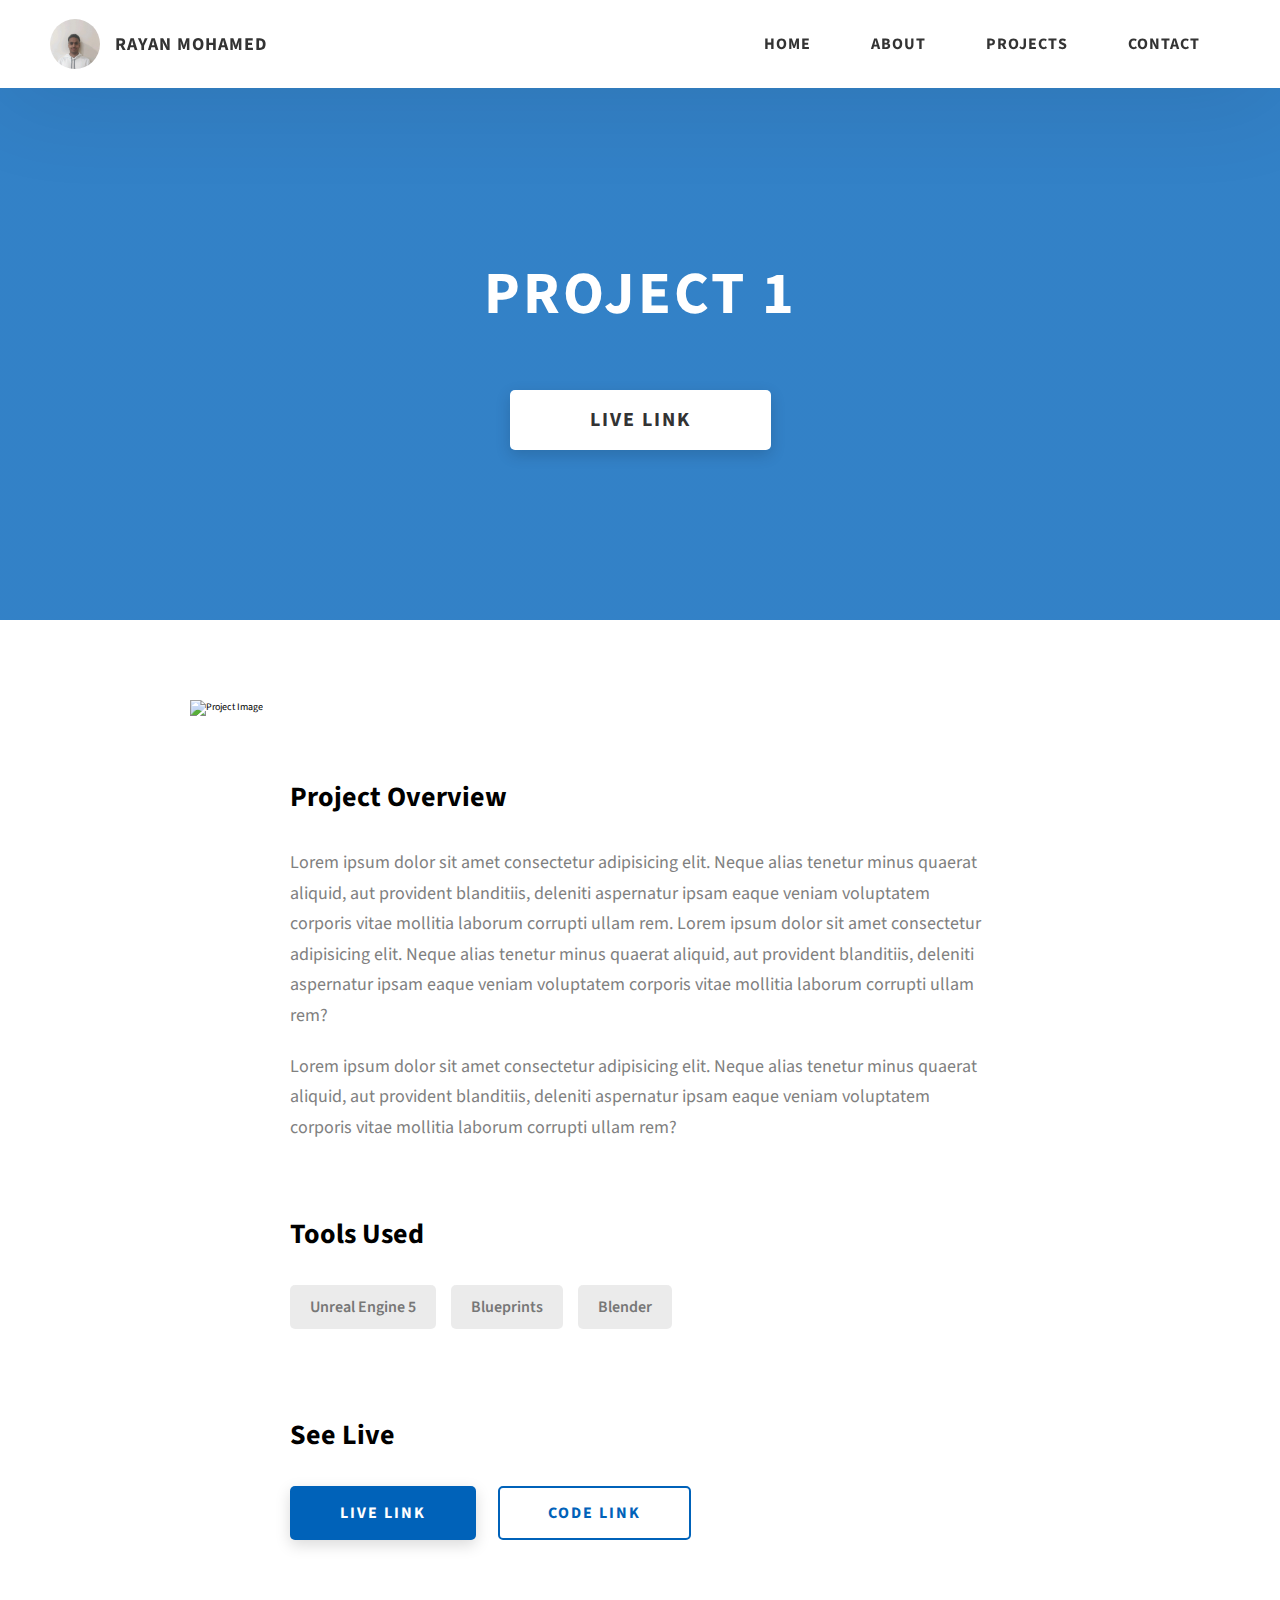
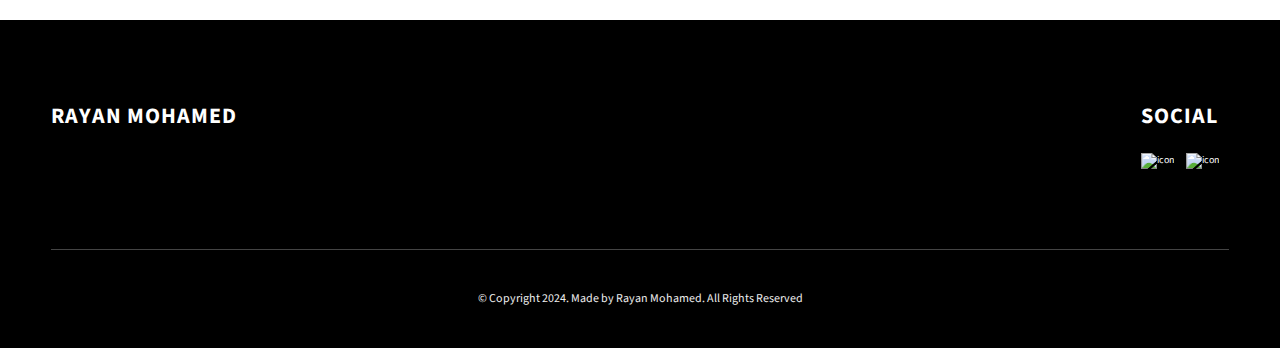
==== project-1.html @ 9d0448e4 "Updating Projects" ====
<!DOCTYPE html>
<html lang="en">
  <head>
    <meta charset="UTF-8" />
    <meta name="viewport" content="width=device-width, initial-scale=1.0" />
    <meta http-equiv="X-UA-Compatible" content="ie=edge" />
    <title>Project 1</title>
    <meta name="description" content="Case study page of Project" />

    <link rel="stylesheet" href="css/style.css" />

    <link rel="preconnect" href="https://fonts.googleapis.com" />
    <link rel="preconnect" href="https://fonts.gstatic.com" crossorigin />
    <link
      href="https://fonts.googleapis.com/css2?family=Source+Sans+Pro:wght@400;600;700;900&display=swap"
      rel="stylesheet"
    />
  </head>
  <body>
    <header class="header">
      <div class="header__content">
        <div class="header__logo-container">
          <div class="header__logo-img-cont">
            <img
              src="./assets/jpeg/pfp.jfif"
              alt="Ram Maheshwari Logo Image"
              class="header__logo-img"
            />
          </div>
          <span class="header__logo-sub">Rayan Mohamed</span>
        </div>
        <div class="header__main">
          <ul class="header__links">
            <li class="header__link-wrapper">
              <a href="./index.html" class="header__link"> Home </a>
            </li>
            <li class="header__link-wrapper">
              <a href="./index.html#about" class="header__link">About </a>
            </li>
            <li class="header__link-wrapper">
              <a href="./index.html#projects" class="header__link">
                Projects
              </a>
            </li>
            <li class="header__link-wrapper">
              <a href="./index.html#contact" class="header__link"> Contact </a>
            </li>
          </ul>
          <div class="header__main-ham-menu-cont">
            <img
              src="./assets/svg/ham-menu.svg"
              alt="hamburger menu"
              class="header__main-ham-menu"
            />
            <img
              src="./assets/svg/ham-menu-close.svg"
              alt="hamburger menu close"
              class="header__main-ham-menu-close d-none"
            />
          </div>
        </div>
      </div>
      <div class="header__sm-menu">
        <div class="header__sm-menu-content">
          <ul class="header__sm-menu-links">
            <li class="header__sm-menu-link">
              <a href="./index.html"> Home </a>
            </li>

            <li class="header__sm-menu-link">
              <a href="./index.html#about"> About </a>
            </li>

            <li class="header__sm-menu-link">
              <a href="./index.html#projects"> Projects </a>
            </li>

            <li class="header__sm-menu-link">
              <a href="./index.html#contact"> Contact </a>
            </li>
          </ul>
        </div>
      </div>
    </header>
    <section class="project-cs-hero">
      <div class="project-cs-hero__content">
        <h1 class="heading-primary">Project 1</h1>
        <div class="project-cs-hero__cta">
          <a href="#" class="btn btn--bg" target="_blank">Live Link</a>
        </div>
      </div>
    </section>
    <section class="project-details">
      <div class="main-container">
        <div class="project-details__content">
          <div class="project-details__showcase-img-cont">
            <img
              src="./assets/jpeg/project-mockup-example.jpeg"
              alt="Project Image"
              class="project-details__showcase-img"
            />
          </div>
          <div class="project-details__content-main">
            <div class="project-details__desc">
              <h3 class="project-details__content-title">Project Overview</h3>
              <p class="project-details__desc-para">
                Lorem ipsum dolor sit amet consectetur adipisicing elit. Neque
                alias tenetur minus quaerat aliquid, aut provident blanditiis,
                deleniti aspernatur ipsam eaque veniam voluptatem corporis vitae
                mollitia laborum corrupti ullam rem. Lorem ipsum dolor sit amet
                consectetur adipisicing elit. Neque alias tenetur minus quaerat
                aliquid, aut provident blanditiis, deleniti aspernatur ipsam
                eaque veniam voluptatem corporis vitae mollitia laborum corrupti
                ullam rem?
              </p>
              <p class="project-details__desc-para">
                Lorem ipsum dolor sit amet consectetur adipisicing elit. Neque
                alias tenetur minus quaerat aliquid, aut provident blanditiis,
                deleniti aspernatur ipsam eaque veniam voluptatem corporis vitae
                mollitia laborum corrupti ullam rem?
              </p>
            </div>
            <div class="project-details__tools-used">
              <h3 class="project-details__content-title">Tools Used</h3>
              <div class="skills">
                <div class="skills__skill">Unreal Engine 5</div>
                <div class="skills__skill">Blueprints</div>
                <div class="skills__skill">Blender</div>
              </div>
            </div>
            <div class="project-details__links">
              <h3 class="project-details__content-title">See Live</h3>
              <a
                href="#"
                class="btn btn--med btn--theme project-details__links-btn"
                target="_blank"
                >Live Link</a
              >
              <a
                href="#"
                class="btn btn--med btn--theme-inv project-details__links-btn"
                target="_blank"
                >Code Link</a
              >
            </div>
          </div>
        </div>
      </div>
    </section>
    <footer class="main-footer">
      <div class="main-container">
        <div class="main-footer__upper">
          <div class="main-footer__row main-footer__row-1">
            <h2 class="heading heading-sm main-footer__heading-sm">
              <span>Social</span>
            </h2>
            <div class="main-footer__social-cont">
              <a target="_blank" rel="noreferrer" href="#">
                <img
                  class="main-footer__icon"
                  src="./assets/png/linkedin-ico.png"
                  alt="icon"
                  onclick="location.href='https://www.linkedin.com/in/rayan-mohamed-969b9b220'"
                />
              </a>
              <a target="_blank" rel="noreferrer" href="#">
                <img
                  class="main-footer__icon"
                  src="./assets/png/github-ico.png"
                  alt="icon"
                  onclick="location.href='https://www.github.com/RM567'"
                />
              </a>
            </div>
          </div>
          <div class="main-footer__row main-footer__row-2">
            <h4 class="heading heading-sm text-lt">Rayan Mohamed</h4>
          </div>
        </div>

        <div class="main-footer__lower">
          &copy; Copyright 2024. Made by Rayan Mohamed. All Rights Reserved
        </div>
      </div>
    </footer>
    <script src="./index.js"></script>
  </body>
</html>
---- css/style.css ----
/*
0 - 600px:      Phone
600 - 900px:    Tablet portrait
900 - 1200px:   Tablet landscape
[1200 - 1800] is where our normal styles apply
1800px + :      Big desktop
$breakpoint arguement choices:
- phone
- tab-port
- tab-land
- big-desktop

Inside media queries 1em is always 16px i.e 1em = 16px at every screen size only inside media queries
*/
*,
*::after,
*::before {
  margin: 0;
  padding: 0;
  box-sizing: inherit;
  font-family: inherit; }

html {
  font-size: 62.5%;
  scroll-behavior: smooth; }
  @media only screen and (max-width: 75em) {
    html {
      font-size: 59%; } }
  @media only screen and (max-width: 56.25em) {
    html {
      font-size: 56%; } }
  @media only screen and (min-width: 112.5em) {
    html {
      font-size: 65%; } }

body {
  box-sizing: border-box;
  position: relative;
  line-height: 1.5;
  font-family: sans-serif;
  overflow-x: hidden;
  overflow-y: scroll;
  font-family: 'Source Sans Pro', sans-serif; }

a {
  text-decoration: none;
  color: inherit; }

li {
  list-style: none; }

input:focus,
button:focus,
a:focus,
textarea:focus {
  outline: none; }

button {
  border: none;
  cursor: pointer; }

textarea {
  resize: none; }

.heading-primary {
  font-size: 6rem;
  text-transform: uppercase;
  letter-spacing: 3px;
  text-align: center; }
  @media only screen and (max-width: 37.5em) {
    .heading-primary {
      font-size: 4.5rem; } }

.heading-sec__mb-bg {
  margin-bottom: 11rem; }
  @media only screen and (max-width: 56.25em) {
    .heading-sec__mb-bg {
      margin-bottom: 8rem; } }

.heading-sec__mb-med {
  margin-bottom: 9rem; }
  @media only screen and (max-width: 56.25em) {
    .heading-sec__mb-med {
      margin-bottom: 8rem; } }

.heading-sec__main {
  display: block;
  font-size: 4rem;
  text-transform: uppercase;
  letter-spacing: 1px;
  letter-spacing: 3px;
  text-align: center;
  margin-bottom: 3.5rem;
  position: relative; }
  .heading-sec__main--lt {
    color: #fff; }
    .heading-sec__main--lt::after {
      content: '';
      background: #fff !important; }
  .heading-sec__main::after {
    content: '';
    position: absolute;
    top: calc(100% + 1.5rem);
    height: 5px;
    width: 3rem;
    background: #0062b9;
    left: 50%;
    transform: translateX(-50%);
    border-radius: 5px; }
    @media only screen and (max-width: 37.5em) {
      .heading-sec__main::after {
        top: calc(100% + 1.2rem); } }

.heading-sec__sub {
  display: block;
  text-align: center;
  color: #777;
  font-size: 2rem;
  font-weight: 500;
  max-width: 80rem;
  margin: auto;
  line-height: 1.6; }
  @media only screen and (max-width: 37.5em) {
    .heading-sec__sub {
      font-size: 1.8rem; } }
  .heading-sec__sub--lt {
    color: #eee; }

.heading-sm {
  font-size: 2.2rem;
  text-transform: uppercase;
  letter-spacing: 1px; }

.main-container {
  max-width: 120rem;
  margin: auto;
  width: 92%; }

.btn {
  background: #fff;
  color: #333;
  text-transform: uppercase;
  letter-spacing: 2px;
  display: inline-block;
  font-weight: 700;
  border-radius: 5px;
  box-shadow: 0 5px 15px 0 rgba(0, 0, 0, 0.15);
  transition: transform .3s; }
  .btn:hover {
    transform: translateY(-3px); }
  .btn--bg {
    padding: 1.5rem 8rem;
    font-size: 2rem; }
  .btn--med {
    padding: 1.5rem 5rem;
    font-size: 1.6rem; }
  .btn--theme {
    background: #0062b9;
    color: #fff; }
  .btn--theme-inv {
    color: #0062b9;
    background: #fff;
    border: 2px solid #0062b9;
    box-shadow: none;
    padding: calc(1.5rem - 2px) calc(5rem - 2px); }

.sec-pad {
  padding: 12rem 0; }
  @media only screen and (max-width: 56.25em) {
    .sec-pad {
      padding: 8rem 0; } }

.text-primary {
  color: #fff;
  font-size: 2.2rem;
  text-align: center;
  width: 100%;
  line-height: 1.6; }
  @media only screen and (max-width: 37.5em) {
    .text-primary {
      font-size: 2rem; } }

.d-none {
  display: none; }

.home-hero {
  color: #fff;
  background: linear-gradient(to right, rgba(0, 98, 185, 0.8), rgba(0, 98, 185, 0.8)), url(../../assets/svg/common-bg.svg);
  background-position: center;
  height: 100vh;
  min-height: 80rem;
  max-height: 120rem;
  position: relative; }
  @media only screen and (max-width: 37.5em) {
    .home-hero {
      height: unset;
      min-height: unset; } }
  .home-hero__socials {
    position: absolute;
    top: 50%;
    border: 2px solid #eee;
    border-left: 2px solid #eee;
    transform: translateY(-50%); }
    @media only screen and (max-width: 56.25em) {
      .home-hero__socials {
        display: none; } }
  .home-hero__mouse-scroll-cont {
    position: absolute;
    bottom: 3%;
    left: 50%;
    transform: translateX(-50%); }
    @media only screen and (max-width: 37.5em) {
      .home-hero__mouse-scroll-cont {
        display: none; } }
  .home-hero__social {
    width: 5rem; }
  .home-hero__social-icon-link {
    width: 100%;
    display: block;
    padding: 1.2rem;
    border-bottom: 2px solid #eee;
    transition: background .3s; }
    .home-hero__social-icon-link:hover {
      background: rgba(255, 255, 255, 0.1); }
    .home-hero__social-icon-link--bd-none {
      border-bottom: 0; }
  .home-hero__social-icon {
    width: 100%; }
  .home-hero__content {
    position: absolute;
    top: 50%;
    left: 50%;
    transform: translate(-50%, -50%);
    max-width: 90rem;
    width: 92%; }
    @media only screen and (max-width: 37.5em) {
      .home-hero__content {
        padding: 19rem 0 13rem 0;
        margin: auto;
        position: static;
        transform: translate(0, 0); } }
  .home-hero__info {
    margin: 3rem auto 0 auto;
    max-width: 80rem; }
  .home-hero__cta {
    margin-top: 5rem;
    text-align: center; }

.about {
  background: #fafafa; }
  .about__content {
    display: grid;
    grid-template-columns: 1fr 1fr;
    grid-gap: 10rem; }
    @media only screen and (max-width: 56.25em) {
      .about__content {
        grid-template-columns: 1fr;
        grid-gap: 8rem; } }
    .about__content-title {
      font-weight: 700;
      font-size: 2.8rem;
      margin-bottom: 3rem; }
      @media only screen and (max-width: 37.5em) {
        .about__content-title {
          font-size: 2.4rem; } }
    .about__content-details-para {
      font-size: 1.8rem;
      color: grey;
      max-width: 60rem;
      line-height: 1.7;
      margin-bottom: 1rem; }
      .about__content-details-para--hl {
        font-weight: 700;
        margin: 0 3px; }
      .about__content-details-para:last-child {
        margin-bottom: 4rem; }

.projects__row {
  display: grid;
  grid-template-columns: 1.5fr 1fr;
  grid-gap: 5rem;
  margin-bottom: 11rem; }
  @media only screen and (max-width: 56.25em) {
    .projects__row {
      grid-template-columns: 1fr;
      grid-gap: 2rem;
      margin-bottom: 8rem; } }
  @media only screen and (max-width: 56.25em) {
    .projects__row {
      text-align: center; } }
  .projects__row:last-child {
    margin-bottom: 0; }
  .projects__row-img-cont {
    overflow: hidden; }
  .projects__row-img {
    width: 100%;
    display: block;
    object-fit: cover; }
  .projects__row-content {
    padding: 2rem 0;
    display: flex;
    justify-content: center;
    flex-direction: column;
    align-items: flex-start; }
    @media only screen and (max-width: 56.25em) {
      .projects__row-content {
        align-items: center; } }
    .projects__row-content-title {
      font-weight: 700;
      font-size: 2.8rem;
      margin-bottom: 2rem; }
      @media only screen and (max-width: 37.5em) {
        .projects__row-content-title {
          font-size: 2.4rem; } }
    .projects__row-content-desc {
      font-size: 1.8rem;
      color: grey;
      max-width: 60rem;
      line-height: 1.7;
      margin-bottom: 3rem; }
      @media only screen and (max-width: 37.5em) {
        .projects__row-content-desc {
          font-size: 1.7rem; } }

.contact {
  background: linear-gradient(to right, rgba(0, 98, 185, 0.8), rgba(0, 98, 185, 0.8)), url(../../assets/svg/common-bg.svg);
  background-size: cover;
  background-position: center; }
  .contact__form-container {
    box-shadow: 0 0 10px rgba(0, 0, 0, 0.1);
    background: white;
    padding: 4rem;
    margin-top: 6rem;
    max-width: 80rem;
    text-align: right;
    width: 95%;
    border-radius: 5px;
    margin: 5rem auto 0 auto; }
    @media only screen and (max-width: 37.5em) {
      .contact__form-container {
        padding: 3rem; } }
  .contact__form-field {
    margin-bottom: 4rem; }
    @media only screen and (max-width: 37.5em) {
      .contact__form-field {
        margin-bottom: 3rem; } }
  .contact__form-label {
    color: #666;
    font-size: 1.4rem;
    letter-spacing: 1px;
    font-weight: 700;
    margin-bottom: 1rem;
    display: block;
    text-align: left; }
  .contact__form-input {
    color: #333;
    padding: 2rem;
    width: 100%;
    border: 1px solid #ebebeb;
    font-size: 1.6rem;
    letter-spacing: 0px;
    background: #f0f0f0;
    border-radius: 5px;
    font-weight: 600;
    /* Code for Modern Browsers */
    /* Code for WebKit, Blink, Edge */
    /* Code for Internet Explorer 10-11 */
    /* Code for Microsoft Edge */
    /* Code for Mozilla Firefox 4 to 18 */
    /* Code for Mozilla Firefox 19+ */ }
    .contact__form-input::placeholder {
      color: #999;
      font-weight: 600;
      font-size: 1.6rem; }
    .contact__form-input::-webkit-input-placeholder {
      color: #999;
      font-weight: 600;
      font-size: 1.6rem; }
    .contact__form-input:-ms-input-placeholder {
      color: #999;
      font-weight: 600;
      font-size: 1.6rem; }
    .contact__form-input::-ms-input-placeholder {
      color: #999;
      font-weight: 600;
      font-size: 1.6rem; }
    .contact__form-input:-moz-placeholder {
      opacity: 1;
      color: #999;
      font-weight: 600;
      font-size: 1.6rem; }
    .contact__form-input::-moz-placeholder {
      opacity: 1;
      color: #999;
      font-weight: 600;
      font-size: 1.6rem; }
  .contact__btn {
    width: 30%;
    padding: 2rem 4rem;
    font-size: 1.6rem; }
    @media only screen and (max-width: 37.5em) {
      .contact__btn {
        width: 100%; } }

  .contact-info-upper-container {
          display: flex;
          justify-content: center;
          border-radius: 2rem;
          border: rgb(53, 53, 53) 0.1rem solid;
          border-color: rgb(163, 163, 163);
          background: 250, 250, 250;
          margin: 2rem auto;
          padding: 0.5;
  }
      
 .contact-info-container {
          display: flex;
          align-items: center;
          justify-content: center;
          gap: 0.5rem;
          margin: 1rem;
  }
      
  .contact-info-container p {
          font-size: large;
  }
      
.contact-icon {
          cursor: default;
  }
      
 .email-icon {
          height: 2.5rem;
  }
      

.project-cs-hero {
  color: #fff;
  background: linear-gradient(to right, rgba(0, 98, 185, 0.8), rgba(0, 98, 185, 0.8)), url(../../assets/svg/common-bg.svg);
  background-size: cover;
  background-position: center;
  position: relative; }
  @media only screen and (max-width: 37.5em) {
    .project-cs-hero {
      height: unset;
      min-height: unset; } }
  .project-cs-hero__content {
    padding: 25rem 0 17rem 0;
    max-width: 90rem;
    width: 92%;
    margin: auto; }
    @media only screen and (max-width: 37.5em) {
      .project-cs-hero__content {
        padding: 19rem 0 13rem 0;
        margin: auto;
        position: static;
        transform: translate(0, 0); } }
  .project-cs-hero__info {
    margin: 3rem auto 0 auto;
    max-width: 80rem; }
  .project-cs-hero__cta {
    margin-top: 5rem;
    text-align: center; }

.project-details__content {
  padding: 8rem 0;
  max-width: 90rem;
  margin: auto; }
  .project-details__content-title {
    font-weight: 700;
    font-size: 2.8rem;
    margin-bottom: 3rem; }
    @media only screen and (max-width: 37.5em) {
      .project-details__content-title {
        font-size: 2.4rem; } }

.project-details__showcase-img-cont {
  width: 100%;
  margin-bottom: 6rem; }

.project-details__showcase-img {
  width: 100%; }

.project-details__content-main {
  width: 100%;
  max-width: 70rem;
  margin: auto; }

.project-details__desc {
  margin: 0 0 7rem 0; }
  .project-details__desc-para {
    font-size: 1.8rem;
    line-height: 1.7;
    color: grey;
    margin-bottom: 2rem; }

.project-details__tools-used {
  margin: 0 0 7rem 0; }
  .project-details__tools-used-list {
    display: flex;
    flex-wrap: wrap; }
  .project-details__tools-used-item {
    padding: 1rem 2rem;
    margin-bottom: 1.5rem;
    margin-right: 1.5rem;
    font-size: 1.6rem;
    background: rgba(153, 153, 153, 0.2);
    border-radius: 5px;
    font-weight: 600;
    color: #777; }

.project-details__links {
  margin: 0 0; }
  .project-details__links-btn {
    margin-right: 2rem; }
    @media only screen and (max-width: 37.5em) {
      .project-details__links-btn {
        margin-right: 0;
        width: 70%;
        margin-bottom: 2rem;
        text-align: center; } }
    .project-details__links-btn:last-child {
      margin: 0; }
      @media only screen and (max-width: 37.5em) {
        .project-details__links-btn:last-child {
          margin: 0; } }

.header {
  position: fixed;
  width: 100%;
  z-index: 1000;
  background: #000;
  background: #fff;
  box-shadow: 0 10px 100px rgba(0, 0, 0, 0.1); }
  .header__content {
    display: flex;
    align-items: center;
    justify-content: space-between;
    padding: 1rem 5rem; }
    @media only screen and (max-width: 56.25em) {
      .header__content {
        padding: 0 2rem; } }
  .header__logo-container {
    display: flex;
    align-items: center;
    cursor: pointer;
    color: #333;
    transition: color .3s; }
    .header__logo-container:hover {
      color: #0062b9; }
  .header__logo-img-cont {
    width: 5rem;
    height: 5rem;
    border-radius: 50px;
    overflow: hidden;
    margin-right: 1.5rem;
    background: #0062b9; }
    @media only screen and (max-width: 56.25em) {
      .header__logo-img-cont {
        width: 4.5rem;
        height: 4.5rem;
        margin-right: 1.2rem; } }
  .header__logo-img {
    width: 100%;
    height: 100%;
    object-fit: cover;
    object-position: center;
    display: block; }
  .header__logo-sub {
    font-size: 1.8rem;
    text-transform: uppercase;
    font-weight: 700;
    letter-spacing: 1px; }
  .header__links {
    display: flex; }
    @media only screen and (max-width: 37.5em) {
      .header__links {
        display: none; } }
  .header__link {
    padding: 2.2rem 3rem;
    display: inline-block;
    font-size: 1.6rem;
    color: #333;
    text-transform: uppercase;
    letter-spacing: 1px;
    font-weight: 700;
    transition: color .3s; }
    .header__link:hover {
      color: #0062b9; }
    @media only screen and (max-width: 56.25em) {
      .header__link {
        padding: 3rem 1.8rem;
        font-size: 1.5rem; } }
  .header__main-ham-menu-cont {
    display: none;
    width: 3rem;
    padding: 2.2rem 0; }
    @media only screen and (max-width: 37.5em) {
      .header__main-ham-menu-cont {
        display: block; } }
  .header__main-ham-menu {
    width: 100%; }
  .header__main-ham-menu-close {
    width: 100%; }
  .header__sm-menu {
    background: #fff;
    position: absolute;
    width: 100%;
    top: 100%;
    visibility: hidden;
    opacity: 0;
    transition: all .3s;
    box-shadow: 0px 5px 5px 0px rgba(0, 0, 0, 0.1);
    -webkit-box-shadow: 0px 5px 5px 0px rgba(0, 0, 0, 0.1);
    -moz-box-shadow: 0px 5px 5px 0px rgba(0, 0, 0, 0.1); }
    .header__sm-menu--active {
      visibility: hidden;
      opacity: 0; }
      @media only screen and (max-width: 37.5em) {
        .header__sm-menu--active {
          visibility: visible;
          opacity: 1; } }
  .header__sm-menu-link a {
    display: block;
    text-decoration: none;
    padding: 2.5rem 3rem;
    font-size: 1.6rem;
    color: #333;
    text-align: right;
    border-bottom: 1px solid #eee;
    font-weight: 700;
    text-transform: uppercase;
    letter-spacing: 2px;
    transition: color .3s; }
    .header__sm-menu-link a:hover {
      color: #0062b9; }
  .header__sm-menu-link:first-child a {
    border-top: 1px solid #eee; }
  .header__sm-menu-link-last {
    border-bottom: 0; }

.main-footer {
  background: #000;
  color: #fff; }
  .main-footer__upper {
    display: flex;
    justify-content: space-between;
    padding: 8rem 0; }
    @media only screen and (max-width: 56.25em) {
      .main-footer__upper {
        padding: 6rem 0; } }
    @media only screen and (max-width: 37.5em) {
      .main-footer__upper {
        display: block; } }
  .main-footer__row-1 {
    order: 2; }
    @media only screen and (max-width: 56.25em) {
      .main-footer__row-1 {
        margin-bottom: 5rem; } }
  .main-footer__row-2 {
    width: 40%;
    order: 1;
    max-width: 50rem; }
    @media only screen and (max-width: 56.25em) {
      .main-footer__row-2 {
        width: 100%; } }
  .main-footer__short-desc {
    margin-top: 2rem;
    color: #eee;
    font-size: 1.5rem;
    line-height: 1.7; }
  .main-footer__social-cont {
    margin-top: 2rem; }
  .main-footer__icon {
    margin-right: 1rem;
    width: 2.5rem; }
    .main-footer__icon--mr-none {
      margin-right: 0; }
  .main-footer__lower {
    padding: 4rem 0;
    border-top: 1px solid #444;
    color: #eee;
    font-size: 1.2rem;
    text-align: left;
    text-align: center; }
    .main-footer__lower a {
      text-decoration: underline;
      font-weight: bold;
      margin-left: 2px; }
    @media only screen and (max-width: 56.25em) {
      .main-footer__lower {
        padding: 3.5rem 0; } }

.skills {
  display: flex;
  flex-wrap: wrap; }
  .skills__skill {
    padding: 1rem 2rem;
    margin-bottom: 1.5rem;
    margin-right: 1.5rem;
    font-size: 1.6rem;
    background: rgba(153, 153, 153, 0.2);
    border-radius: 5px;
    font-weight: 600;
    color: #777; }

.mouse {
  width: 25px;
  height: 40px;
  border: 2px solid #eee;
  border-radius: 60px;
  position: relative;
  overflow: hidden; }
  .mouse::before {
    content: '';
    width: 5px;
    height: 5px;
    position: absolute;
    top: 7px;
    left: 50%;
    transform: translateX(-50%);
    background-color: #eee;
    border-radius: 50%;
    opacity: 1;
    animation: wheel 1.3s infinite;
    -webkit-animation: wheel 1.3s infinite; }

@keyframes wheel {
  to {
    opacity: 0;
    top: 27px; } }

@-webkit-keyframes wheel {
  to {
    opacity: 0;
    top: 27px; } }
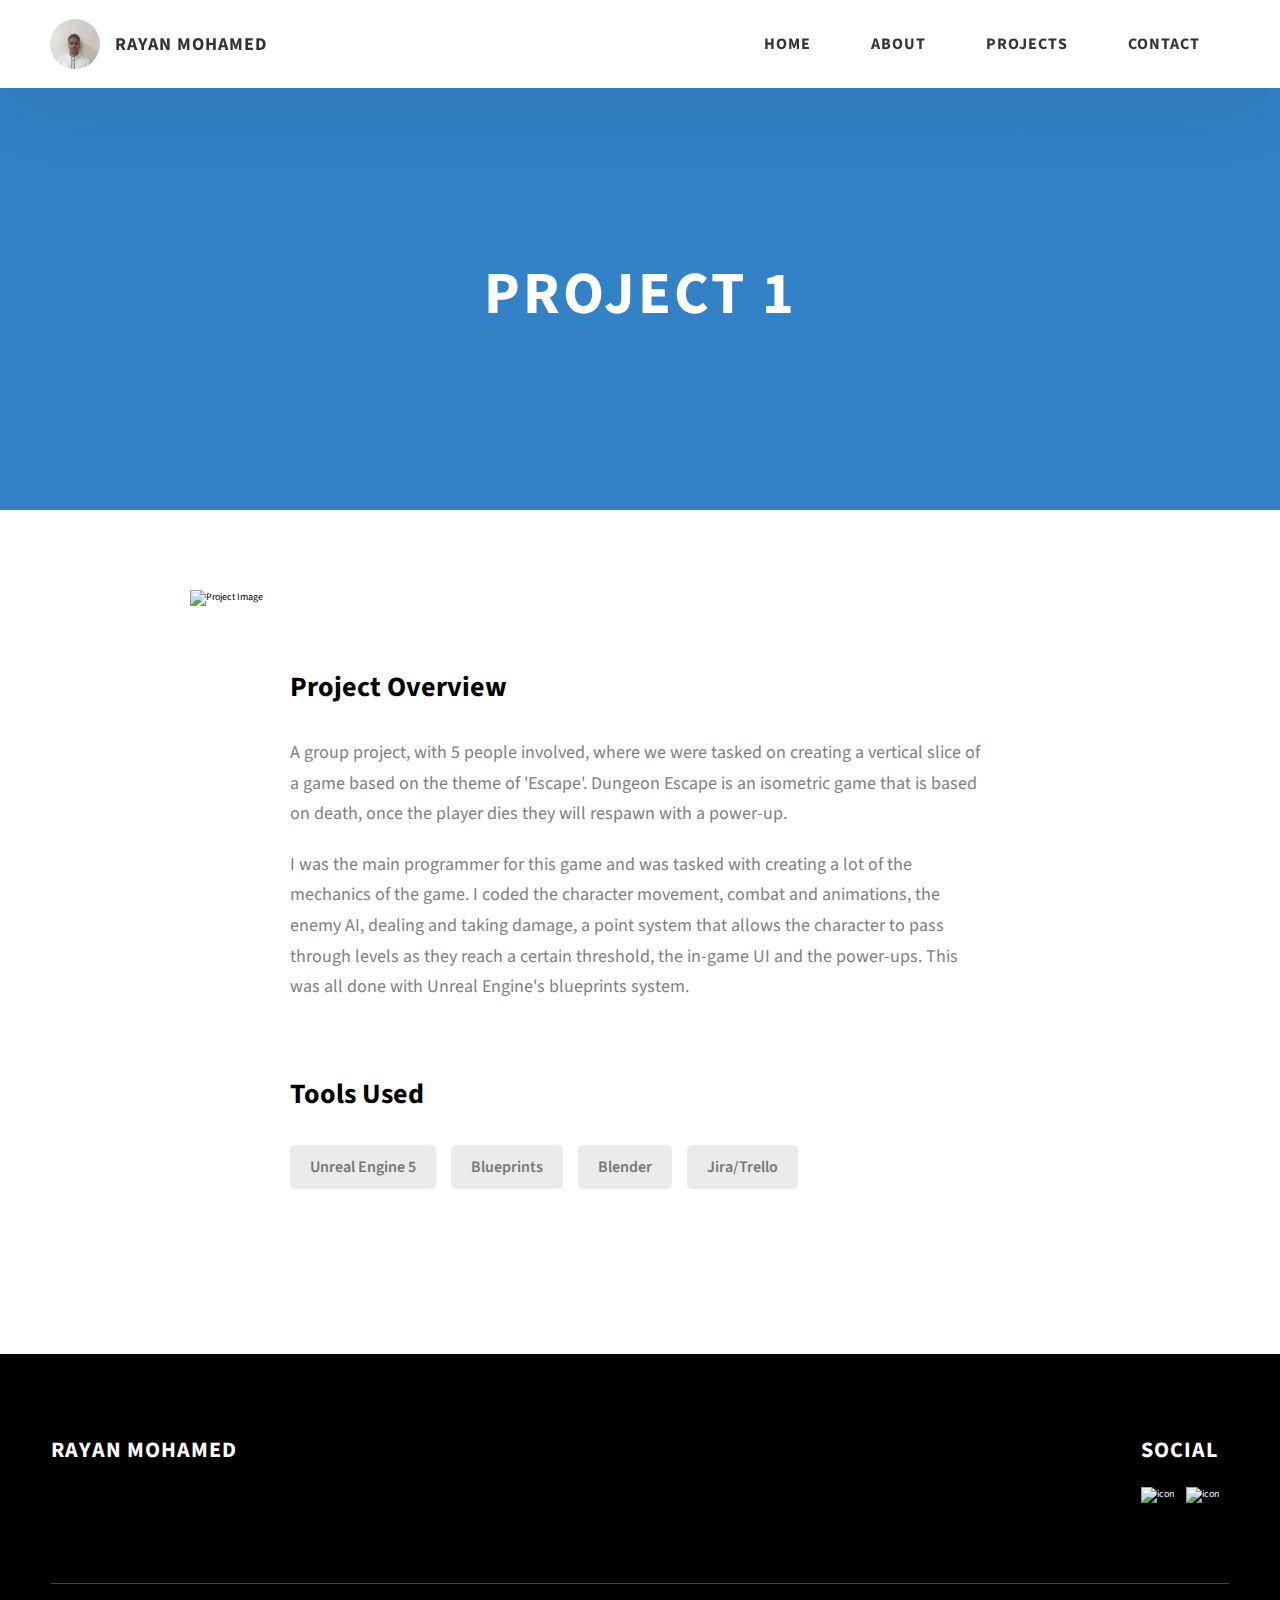
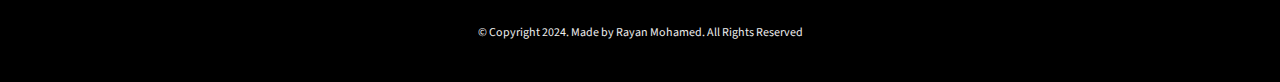
==== commit 53519934: "Adding to projects section" ====
--- a/project-1.html
+++ b/project-1.html
@@ -85,9 +85,9 @@
     <section class="project-cs-hero">
       <div class="project-cs-hero__content">
         <h1 class="heading-primary">Project 1</h1>
-        <div class="project-cs-hero__cta">
+       <!-- <div class="project-cs-hero__cta">
           <a href="#" class="btn btn--bg" target="_blank">Live Link</a>
-        </div>
+        </div> -->
       </div>
     </section>
     <section class="project-details">
@@ -104,20 +104,10 @@
             <div class="project-details__desc">
               <h3 class="project-details__content-title">Project Overview</h3>
               <p class="project-details__desc-para">
-                Lorem ipsum dolor sit amet consectetur adipisicing elit. Neque
-                alias tenetur minus quaerat aliquid, aut provident blanditiis,
-                deleniti aspernatur ipsam eaque veniam voluptatem corporis vitae
-                mollitia laborum corrupti ullam rem. Lorem ipsum dolor sit amet
-                consectetur adipisicing elit. Neque alias tenetur minus quaerat
-                aliquid, aut provident blanditiis, deleniti aspernatur ipsam
-                eaque veniam voluptatem corporis vitae mollitia laborum corrupti
-                ullam rem?
+                A group project, with 5 people involved, where we were tasked on creating a vertical slice of a game based on the theme of 'Escape'. Dungeon Escape is an isometric game that is based on death, once the player dies they will respawn with a power-up.
               </p>
               <p class="project-details__desc-para">
-                Lorem ipsum dolor sit amet consectetur adipisicing elit. Neque
-                alias tenetur minus quaerat aliquid, aut provident blanditiis,
-                deleniti aspernatur ipsam eaque veniam voluptatem corporis vitae
-                mollitia laborum corrupti ullam rem?
+                I was the main programmer for this game and was tasked with creating a lot of the mechanics of the game. I coded the character movement, combat and animations, the enemy AI, dealing and taking damage, a point system that allows the character to pass through levels as they reach a certain threshold, the in-game UI and the power-ups. This was all done with Unreal Engine's blueprints system.
               </p>
             </div>
             <div class="project-details__tools-used">
@@ -126,9 +116,10 @@
                 <div class="skills__skill">Unreal Engine 5</div>
                 <div class="skills__skill">Blueprints</div>
                 <div class="skills__skill">Blender</div>
+                <div class="skills__skill">Jira/Trello</div>
               </div>
             </div>
-            <div class="project-details__links">
+            <!--<div class="project-details__links">
               <h3 class="project-details__content-title">See Live</h3>
               <a
                 href="#"
@@ -141,7 +132,7 @@
                 class="btn btn--med btn--theme-inv project-details__links-btn"
                 target="_blank"
                 >Code Link</a
-              >
+              > -->
             </div>
           </div>
         </div>
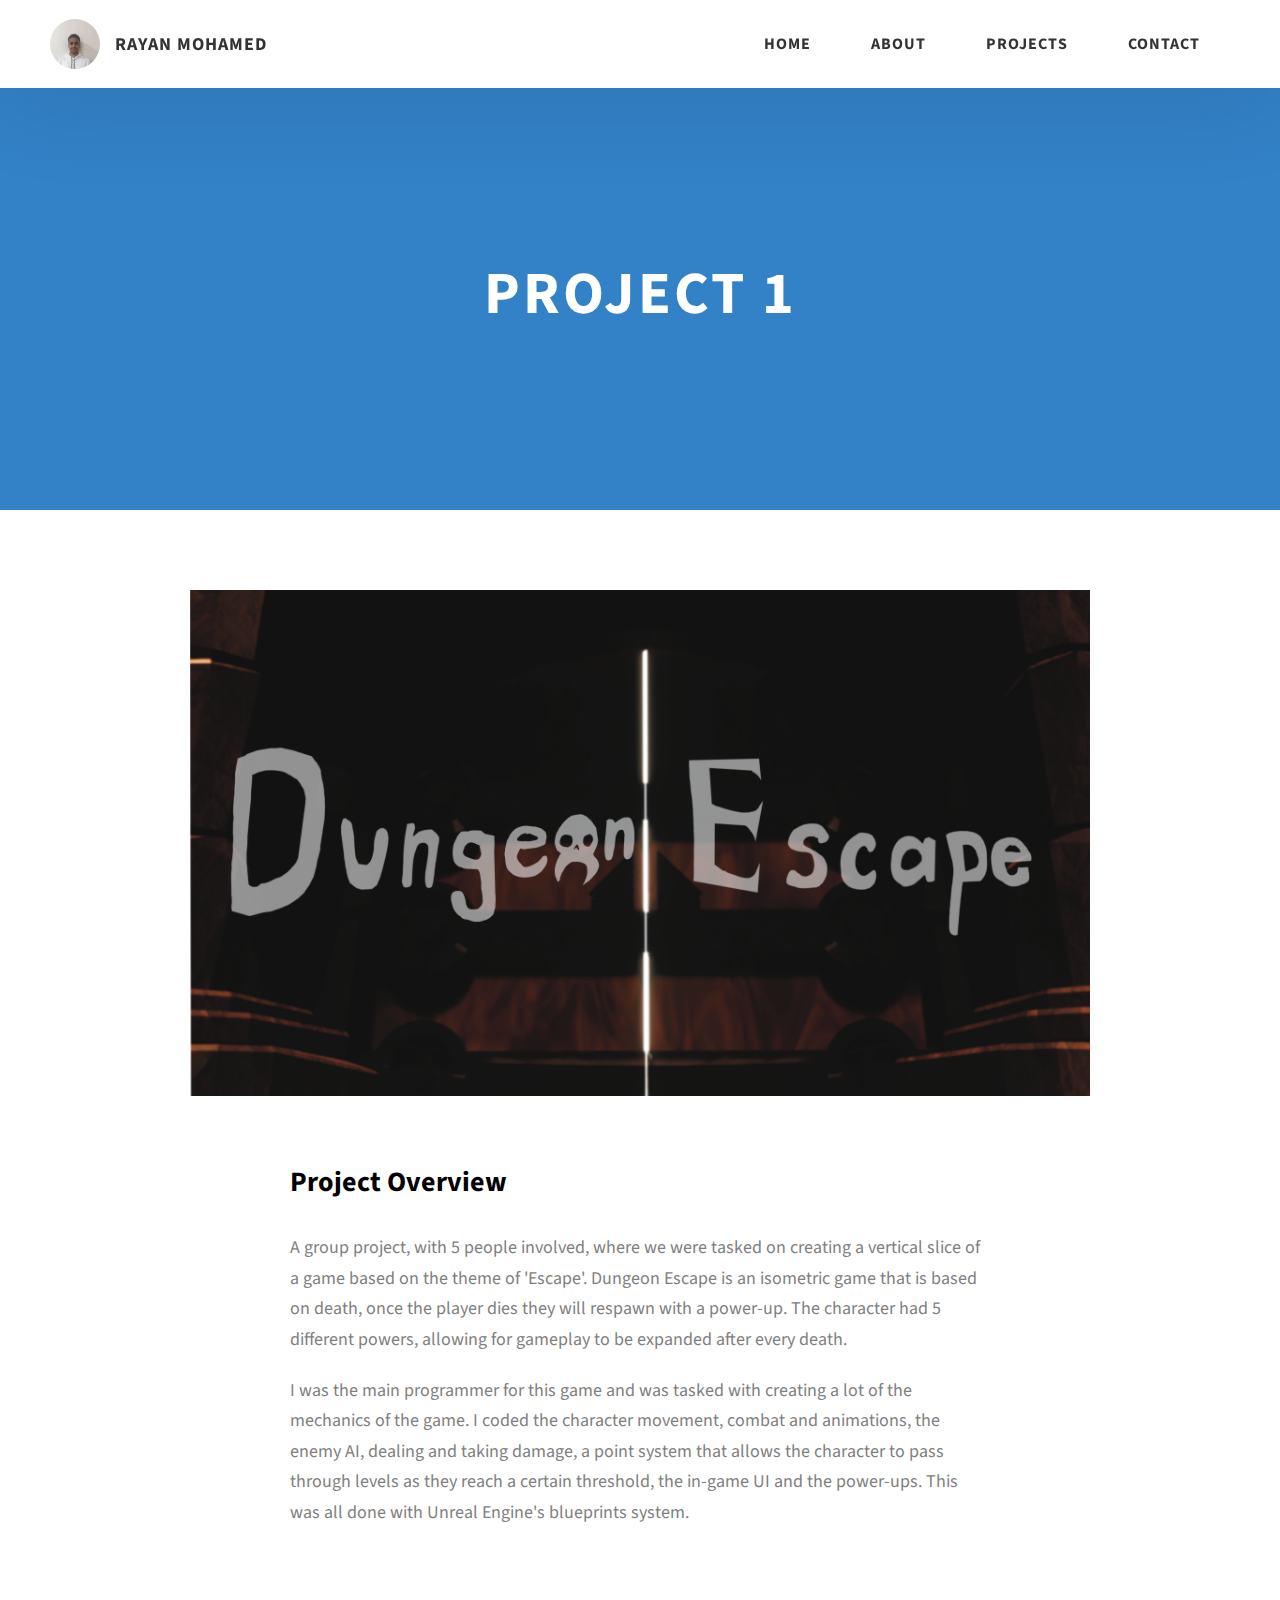
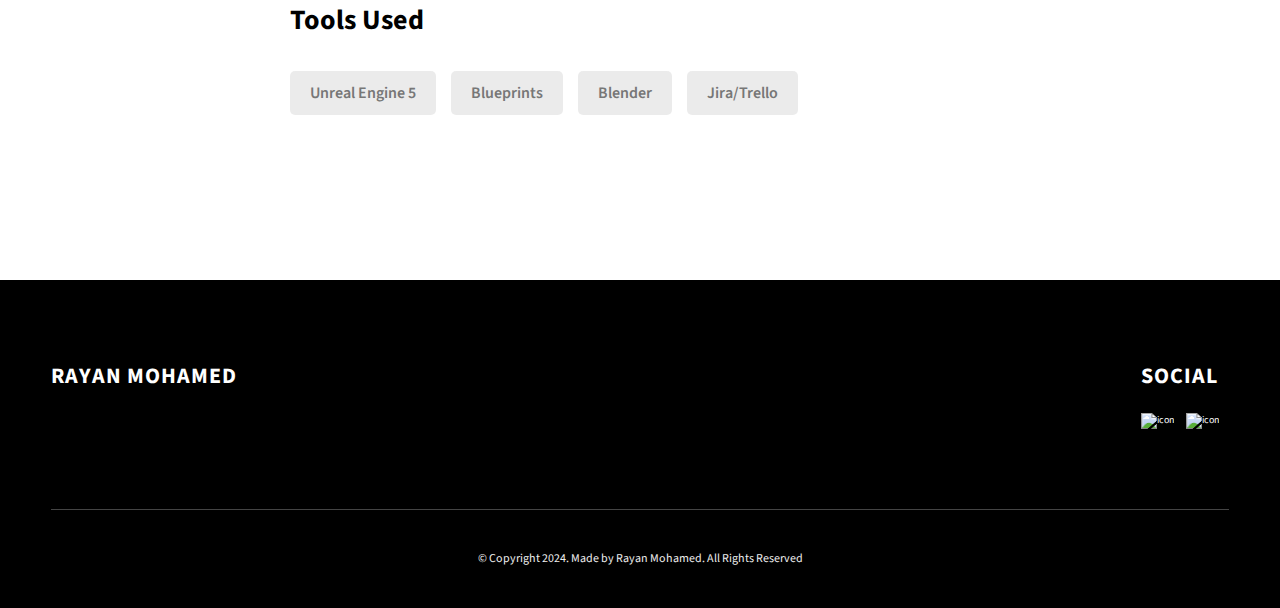
==== commit 1481374c: "Update project-1.html" ====
--- a/project-1.html
+++ b/project-1.html
@@ -95,7 +95,7 @@
         <div class="project-details__content">
           <div class="project-details__showcase-img-cont">
             <img
-              src="./assets/jpeg/project-mockup-example.jpeg"
+              src="./assets/png/Title Screen.PNG"
               alt="Project Image"
               class="project-details__showcase-img"
             />
@@ -104,7 +104,7 @@
             <div class="project-details__desc">
               <h3 class="project-details__content-title">Project Overview</h3>
               <p class="project-details__desc-para">
-                A group project, with 5 people involved, where we were tasked on creating a vertical slice of a game based on the theme of 'Escape'. Dungeon Escape is an isometric game that is based on death, once the player dies they will respawn with a power-up.
+                A group project, with 5 people involved, where we were tasked on creating a vertical slice of a game based on the theme of 'Escape'. Dungeon Escape is an isometric game that is based on death, once the player dies they will respawn with a power-up. The character had 5 different powers, allowing for gameplay to be expanded after every death.
               </p>
               <p class="project-details__desc-para">
                 I was the main programmer for this game and was tasked with creating a lot of the mechanics of the game. I coded the character movement, combat and animations, the enemy AI, dealing and taking damage, a point system that allows the character to pass through levels as they reach a certain threshold, the in-game UI and the power-ups. This was all done with Unreal Engine's blueprints system.
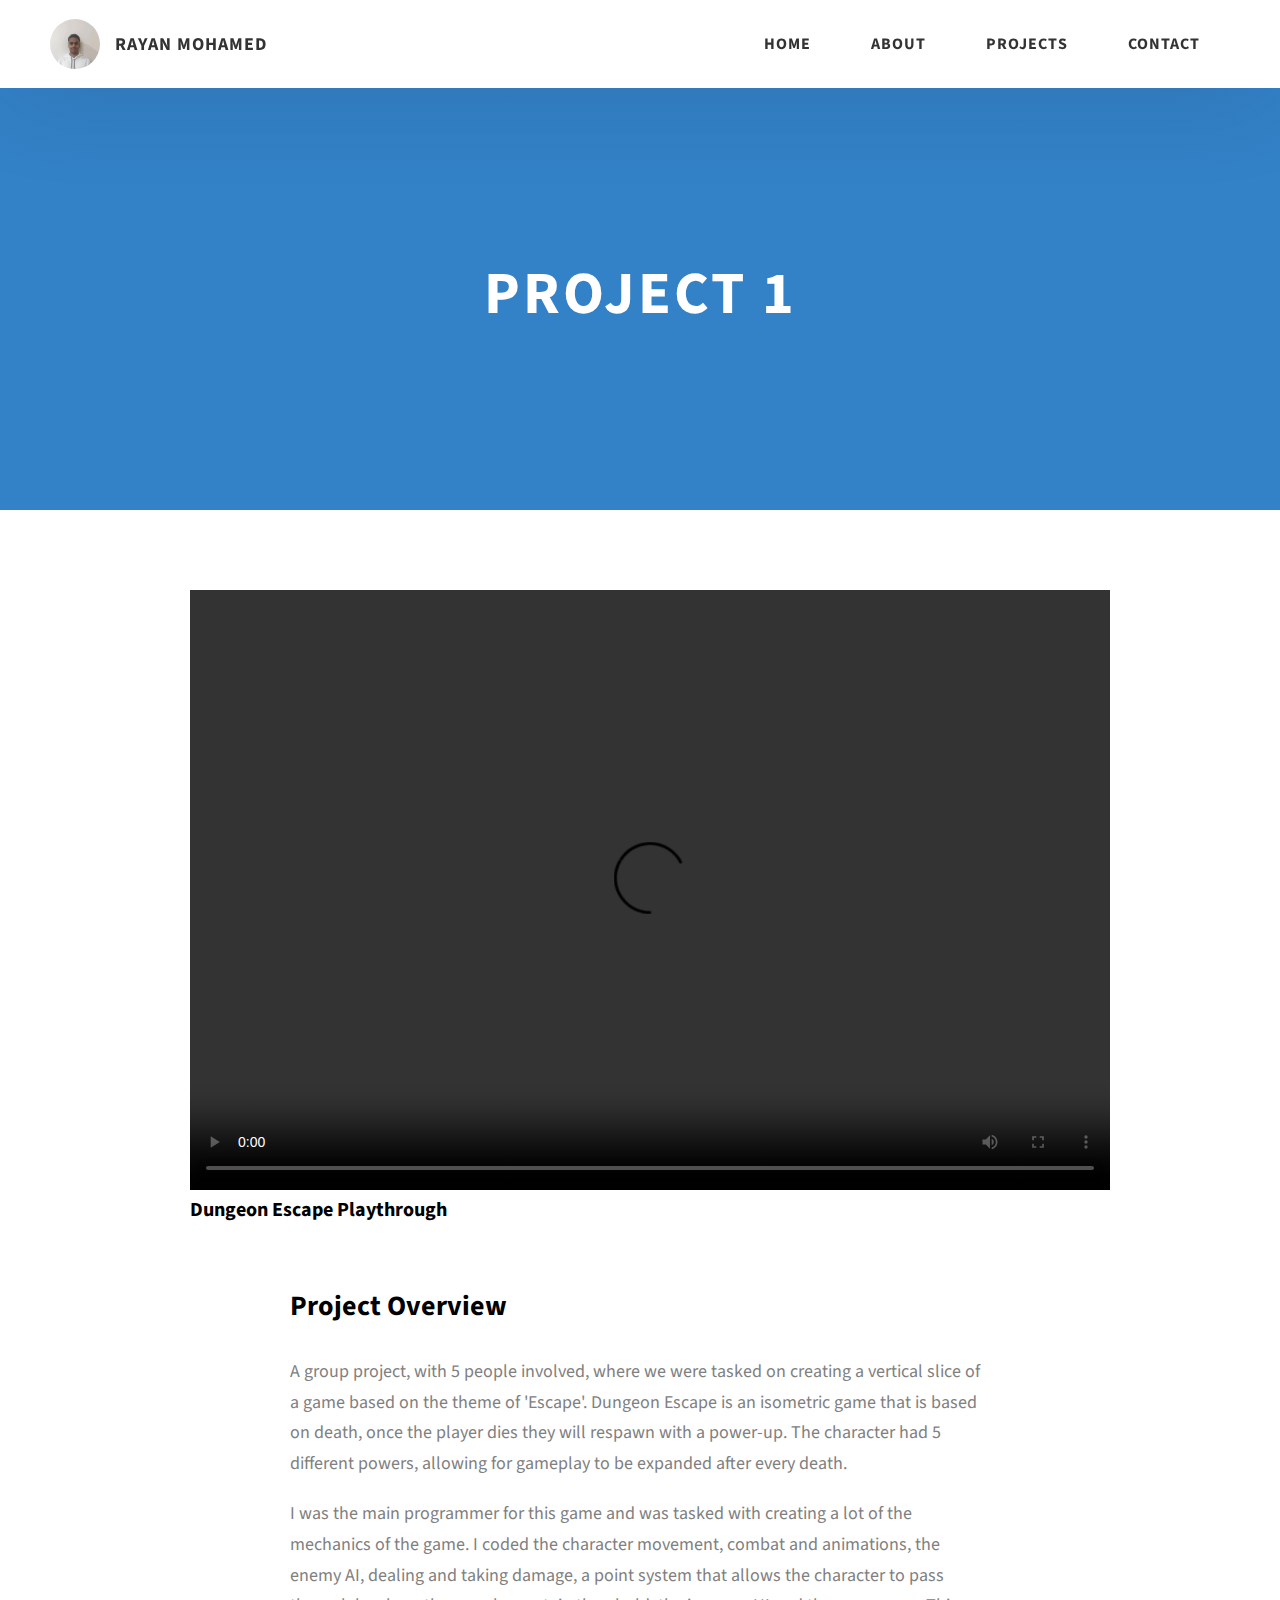
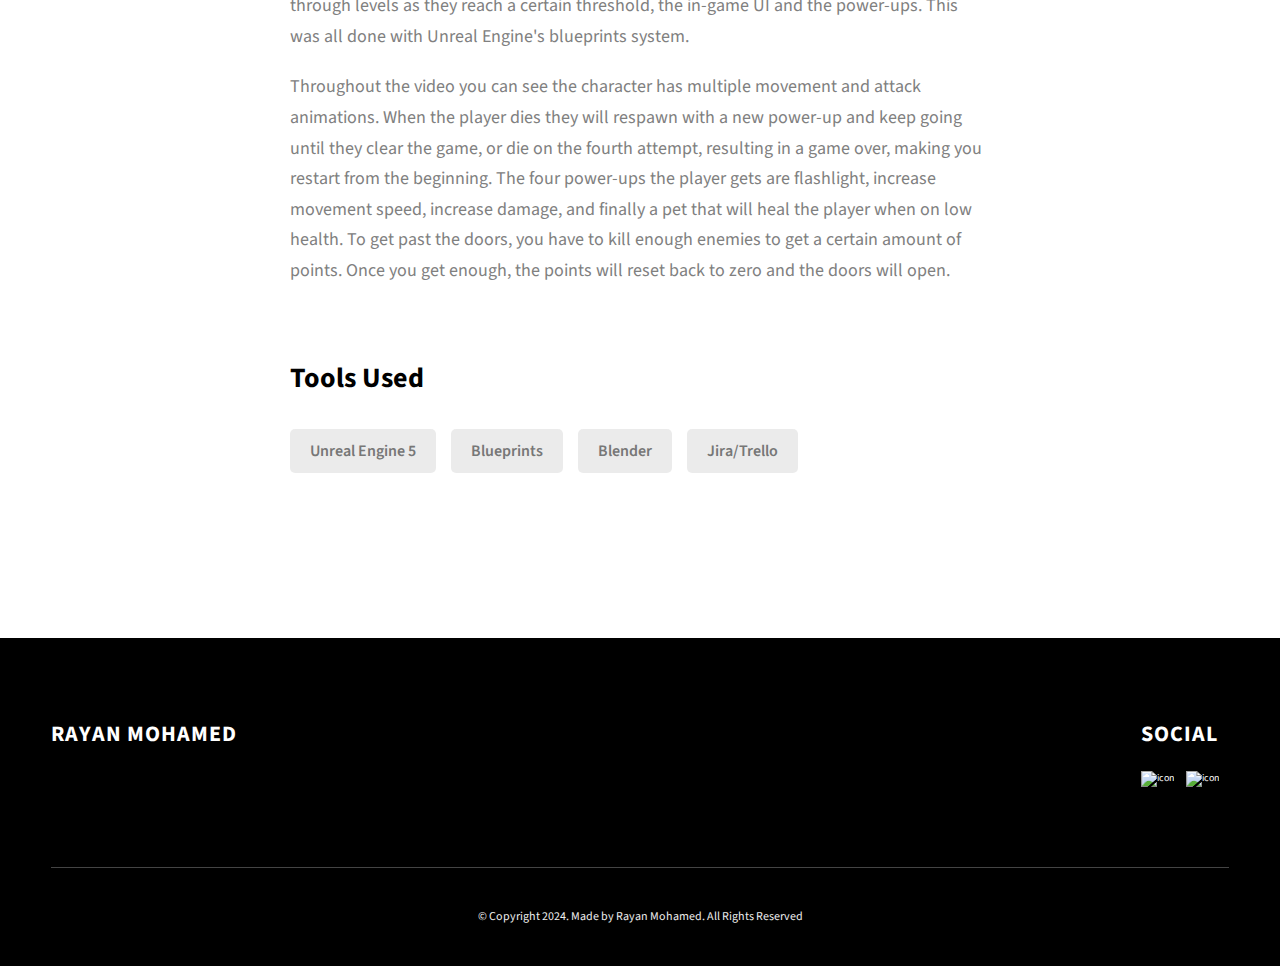
==== commit 7b7c64a0: "Added video and descriptions to projects" ====
--- a/project-1.html
+++ b/project-1.html
@@ -94,11 +94,12 @@
       <div class="main-container">
         <div class="project-details__content">
           <div class="project-details__showcase-img-cont">
-            <img
-              src="./assets/png/Title Screen.PNG"
-              alt="Project Image"
-              class="project-details__showcase-img"
-            />
+            <video width="920" height="600" controls>
+              <source src="./assets/mp4/Dungeon-Escape-Video.mp4" type="video/mp4">
+              <source src="movie.ogg" type="video/ogg">
+            Your browser does not support the video tag.
+            </video>
+            <h1>Dungeon Escape Playthrough</h1>
           </div>
           <div class="project-details__content-main">
             <div class="project-details__desc">
@@ -108,6 +109,9 @@
               </p>
               <p class="project-details__desc-para">
                 I was the main programmer for this game and was tasked with creating a lot of the mechanics of the game. I coded the character movement, combat and animations, the enemy AI, dealing and taking damage, a point system that allows the character to pass through levels as they reach a certain threshold, the in-game UI and the power-ups. This was all done with Unreal Engine's blueprints system.
+              </p>
+              <p class="project-details__desc-para">
+                Throughout the video you can see the character has multiple movement and attack animations. When the player dies they will respawn with a new power-up and keep going until they clear the game, or die on the fourth attempt, resulting in a game over, making you restart from the beginning. The four power-ups the player gets are flashlight, increase movement speed, increase damage, and finally a pet that will heal the player when on low health. To get past the doors, you have to kill enough enemies to get a certain amount of points. Once you get enough, the points will reset back to zero and the doors will open. 
               </p>
             </div>
             <div class="project-details__tools-used">
--- a/css/style.css
+++ b/css/style.css
@@ -422,11 +422,12 @@
   }
       
   .contact-info-container p {
-          font-size: large;
+          font-size: smaller;
   }
       
 .contact-icon {
           cursor: default;
+          height: 2.5rem;
   }
       
  .email-icon {
